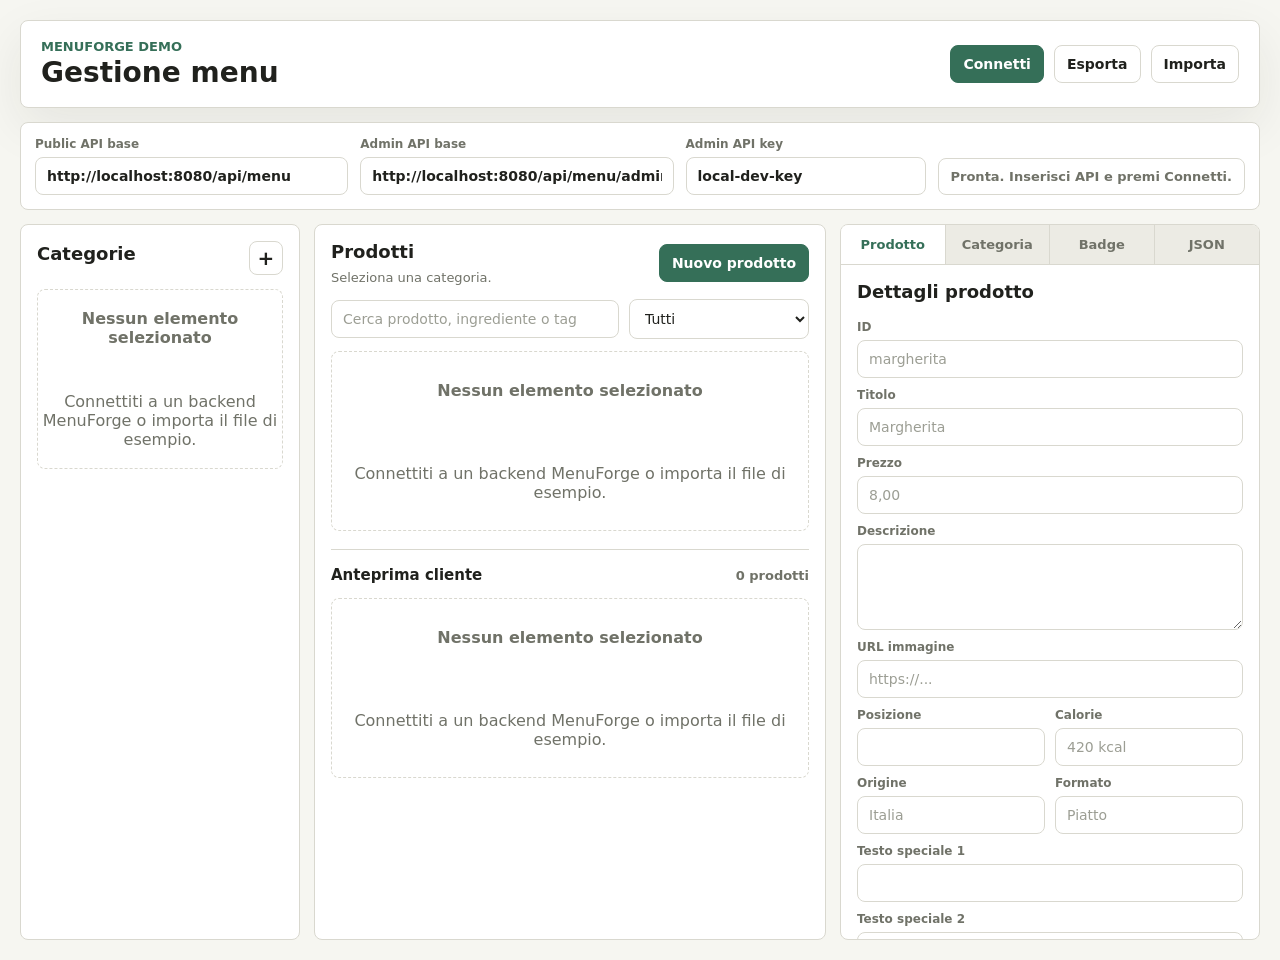
==== examples/menu-admin-demo/index.html @ b29a991a "Add standalone MenuForge admin demo" ====
<!doctype html>
<html lang="it">
<head>
  <meta charset="utf-8">
  <meta name="viewport" content="width=device-width, initial-scale=1">
  <title>MenuForge Admin Demo</title>
  <link rel="icon" href="data:,">
  <link rel="stylesheet" href="styles.css">
</head>
<body>
  <div class="app-shell">
    <header class="topbar">
      <div>
        <p class="product">MenuForge Demo</p>
        <h1>Gestione menu</h1>
      </div>
      <div class="topbar-actions">
        <button id="connectBtn" class="button primary" type="button">Connetti</button>
        <button id="exportBtn" class="button" type="button">Esporta</button>
        <label class="file-button">
          Importa
          <input id="importFile" type="file" accept="application/json">
        </label>
      </div>
    </header>

    <section class="connection-panel" aria-label="Connessione API">
      <label>
        Public API base
        <input id="publicBase" value="http://localhost:8080/api/menu">
      </label>
      <label>
        Admin API base
        <input id="adminBase" value="http://localhost:8080/api/menu/admin">
      </label>
      <label>
        Admin API key
        <input id="apiKey" value="local-dev-key">
      </label>
      <p id="status" class="status">Non connesso</p>
    </section>

    <main class="workspace">
      <aside class="sidebar" aria-label="Categorie">
        <div class="section-heading">
          <h2>Categorie</h2>
          <button id="newCategoryBtn" class="icon-button" type="button" title="Nuova categoria">+</button>
        </div>
        <div id="categoryList" class="category-list"></div>
      </aside>

      <section class="content" aria-label="Prodotti">
        <div class="section-heading">
          <div>
            <h2 id="activeCategoryTitle">Prodotti</h2>
            <p id="activeCategoryMeta" class="muted">Seleziona una categoria.</p>
          </div>
          <button id="newItemBtn" class="button primary" type="button">Nuovo prodotto</button>
        </div>

        <div class="toolbar">
          <input id="searchInput" placeholder="Cerca prodotto, ingrediente o tag">
          <select id="availabilityFilter">
            <option value="all">Tutti</option>
            <option value="available">Disponibili</option>
            <option value="unavailable">Non disponibili</option>
            <option value="highlight">In evidenza</option>
          </select>
        </div>

        <div id="itemList" class="item-list"></div>

        <section class="preview-band" aria-label="Anteprima cliente">
          <div class="section-heading">
            <h3>Anteprima cliente</h3>
            <span id="previewCount" class="counter">0 prodotti</span>
          </div>
          <div id="customerPreview" class="customer-preview"></div>
        </section>
      </section>

      <aside class="inspector" aria-label="Editor">
        <div class="tabs">
          <button class="tab active" data-panel="itemPanel" type="button">Prodotto</button>
          <button class="tab" data-panel="categoryPanel" type="button">Categoria</button>
          <button class="tab" data-panel="badgePanel" type="button">Badge</button>
          <button class="tab" data-panel="jsonPanel" type="button">JSON</button>
        </div>

        <form id="itemForm" class="panel active" data-panel-id="itemPanel">
          <h2>Dettagli prodotto</h2>
          <label>ID <input name="id" placeholder="margherita"></label>
          <label>Titolo <input name="title" required placeholder="Margherita"></label>
          <label>Prezzo <input name="price" placeholder="8,00"></label>
          <label>Descrizione <textarea name="description" rows="4"></textarea></label>
          <label>URL immagine <input name="imageUrl" placeholder="https://..."></label>
          <div class="field-row">
            <label>Posizione <input name="position" type="number" min="0"></label>
            <label>Calorie <input name="calories" placeholder="420 kcal"></label>
          </div>
          <div class="field-row">
            <label>Origine <input name="origin" placeholder="Italia"></label>
            <label>Formato <input name="format" placeholder="Piatto"></label>
          </div>
          <label>Testo speciale 1 <input name="specialText1"></label>
          <label>Testo speciale 2 <input name="specialText2"></label>
          <label>Testo speciale 3 <input name="specialText3"></label>
          <label>Ingredienti <input name="ingredients" placeholder="Pomodoro, Mozzarella, Basilico"></label>
          <label>Tag 1 <input name="tag1" placeholder="vegetariano, classico"></label>
          <label>Tag 2 <input name="tag2"></label>
          <label>Tag 3 <input name="tag3"></label>
          <label>Allergeni <input name="allergenNumbers" placeholder="1, 7"></label>
          <label>Badge <input name="badgeIds" placeholder="chef, new"></label>
          <div class="switch-row">
            <label><input name="available" type="checkbox" checked> Disponibile</label>
            <label><input name="highlight" type="checkbox"> In evidenza</label>
          </div>
          <div class="action-row">
            <button class="button primary" type="submit">Salva prodotto</button>
            <button id="deleteItemBtn" class="button danger" type="button">Elimina</button>
          </div>
        </form>

        <form id="categoryForm" class="panel" data-panel-id="categoryPanel">
          <h2>Dettagli categoria</h2>
          <label>Slug <input name="slug" placeholder="pizze"></label>
          <label>Titolo <input name="title" required placeholder="Pizze"></label>
          <label>Sottotitolo <input name="subtitle"></label>
          <label>Nota <textarea name="note" rows="3"></textarea></label>
          <label>URL immagine <input name="categoryImageUrl"></label>
          <label>Posizione <input name="position" type="number" min="0"></label>
          <div class="switch-row">
            <label><input name="visible" type="checkbox" checked> Visibile</label>
          </div>
          <div class="action-row">
            <button class="button primary" type="submit">Salva categoria</button>
            <button id="deleteCategoryBtn" class="button danger" type="button">Elimina</button>
          </div>
        </form>

        <form id="badgeForm" class="panel" data-panel-id="badgePanel">
          <h2>Badge menu</h2>
          <label>ID <input name="id" placeholder="chef"></label>
          <label>Etichetta <input name="label" placeholder="Scelto dallo chef"></label>
          <label>Stile <input name="style" placeholder="accent"></label>
          <button class="button primary" type="submit">Salva badge</button>
          <div id="badgeList" class="badge-list"></div>
        </form>

        <section class="panel" data-panel-id="jsonPanel">
          <h2>Documento completo</h2>
          <textarea id="jsonEditor" class="json-editor" spellcheck="false"></textarea>
          <div class="action-row">
            <button id="replaceJsonBtn" class="button primary" type="button">Importa JSON</button>
            <button id="copyJsonBtn" class="button" type="button">Copia</button>
          </div>
        </section>
      </aside>
    </main>
  </div>

  <template id="emptyStateTemplate">
    <div class="empty-state">
      <strong>Nessun elemento selezionato</strong>
      <span>Connettiti a un backend MenuForge o importa il file di esempio.</span>
    </div>
  </template>

  <script src="app.js"></script>
</body>
</html>
---- examples/menu-admin-demo/styles.css ----
:root {
  --bg: #f6f6f1;
  --surface: #ffffff;
  --surface-muted: #ecebe4;
  --text: #20211d;
  --muted: #707268;
  --border: #d9d8cf;
  --accent: #356f58;
  --accent-strong: #25533f;
  --danger: #a3392f;
  --warning: #b96a2d;
  --shadow: 0 18px 50px rgba(32, 33, 29, 0.08);
  --radius: 8px;
  font-family: Inter, ui-sans-serif, system-ui, -apple-system, BlinkMacSystemFont, "Segoe UI", sans-serif;
}

* {
  box-sizing: border-box;
}

body {
  margin: 0;
  min-height: 100vh;
  background: var(--bg);
  color: var(--text);
}

button,
input,
textarea,
select {
  font: inherit;
}

button {
  cursor: pointer;
}

.app-shell {
  min-height: 100vh;
  padding: 20px;
}

.topbar {
  display: flex;
  align-items: center;
  justify-content: space-between;
  gap: 20px;
  padding: 18px 20px;
  background: var(--surface);
  border: 1px solid var(--border);
  border-radius: var(--radius);
  box-shadow: var(--shadow);
}

.product {
  margin: 0 0 4px;
  color: var(--accent);
  font-size: 13px;
  font-weight: 700;
  text-transform: uppercase;
}

h1,
h2,
h3,
p {
  margin-top: 0;
}

h1 {
  margin-bottom: 0;
  font-size: 28px;
  line-height: 1.1;
}

h2 {
  margin-bottom: 8px;
  font-size: 18px;
  line-height: 1.2;
}

h3 {
  margin-bottom: 0;
  font-size: 15px;
}

.topbar-actions,
.action-row,
.field-row,
.switch-row,
.toolbar {
  display: flex;
  align-items: center;
  gap: 10px;
}

.button,
.file-button,
.icon-button {
  min-height: 38px;
  border: 1px solid var(--border);
  border-radius: var(--radius);
  background: var(--surface);
  color: var(--text);
  padding: 8px 12px;
  font-size: 14px;
  font-weight: 700;
}

.button.primary {
  border-color: var(--accent);
  background: var(--accent);
  color: #ffffff;
}

.button.primary:hover {
  background: var(--accent-strong);
}

.button.danger {
  border-color: var(--danger);
  color: var(--danger);
}

.button.danger:hover {
  background: #fff1ef;
}

.icon-button {
  width: 34px;
  min-height: 34px;
  padding: 0;
  font-size: 20px;
  line-height: 1;
}

.file-button {
  position: relative;
  display: inline-flex;
  align-items: center;
  justify-content: center;
  overflow: hidden;
}

.file-button input {
  position: absolute;
  inset: 0;
  opacity: 0;
}

.connection-panel {
  display: grid;
  grid-template-columns: minmax(200px, 1fr) minmax(200px, 1fr) minmax(160px, 240px) minmax(150px, auto);
  gap: 12px;
  align-items: end;
  margin: 14px 0;
  padding: 14px;
  background: var(--surface);
  border: 1px solid var(--border);
  border-radius: var(--radius);
}

label {
  display: grid;
  gap: 6px;
  color: var(--muted);
  font-size: 12px;
  font-weight: 700;
}

input,
textarea,
select {
  width: 100%;
  border: 1px solid var(--border);
  border-radius: var(--radius);
  background: #ffffff;
  color: var(--text);
  padding: 10px 11px;
  font-size: 14px;
}

input::placeholder,
textarea::placeholder {
  color: #9c9e94;
  font-weight: 500;
}

textarea {
  resize: vertical;
}

input:focus,
textarea:focus,
select:focus {
  border-color: var(--accent);
  outline: 3px solid rgba(53, 111, 88, 0.15);
}

.status {
  margin: 0;
  padding: 10px 12px;
  border: 1px solid var(--border);
  border-radius: var(--radius);
  color: var(--muted);
  font-size: 13px;
  font-weight: 700;
}

.status.ok {
  border-color: rgba(53, 111, 88, 0.35);
  background: #eef6f2;
  color: var(--accent);
}

.status.error {
  border-color: rgba(163, 57, 47, 0.35);
  background: #fff1ef;
  color: var(--danger);
}

.workspace {
  display: grid;
  grid-template-columns: 280px minmax(420px, 1fr) 420px;
  gap: 14px;
  align-items: start;
}

.sidebar,
.content,
.inspector {
  min-height: calc(100vh - 184px);
  background: var(--surface);
  border: 1px solid var(--border);
  border-radius: var(--radius);
}

.sidebar,
.content {
  padding: 16px;
}

.inspector {
  overflow: hidden;
}

.section-heading {
  display: flex;
  align-items: center;
  justify-content: space-between;
  gap: 12px;
  margin-bottom: 14px;
}

.muted {
  margin-bottom: 0;
  color: var(--muted);
  font-size: 13px;
}

.category-list,
.item-list,
.badge-list,
.customer-preview {
  display: grid;
  gap: 8px;
}

.category-row,
.item-row,
.badge-row,
.preview-item {
  border: 1px solid var(--border);
  border-radius: var(--radius);
  background: #ffffff;
  padding: 11px;
}

.category-row,
.item-row {
  display: grid;
  gap: 8px;
}

.category-row {
  cursor: pointer;
}

.category-row.active,
.item-row.active {
  border-color: var(--accent);
  box-shadow: inset 3px 0 0 var(--accent);
}

.row-title {
  display: flex;
  align-items: center;
  justify-content: space-between;
  gap: 10px;
}

.row-title strong {
  font-size: 15px;
}

.row-title span {
  color: var(--muted);
  font-size: 13px;
  white-space: nowrap;
}

.chips {
  display: flex;
  flex-wrap: wrap;
  gap: 6px;
}

.chip {
  display: inline-flex;
  align-items: center;
  min-height: 24px;
  border: 1px solid var(--border);
  border-radius: 999px;
  padding: 3px 8px;
  color: var(--muted);
  font-size: 12px;
  font-weight: 700;
}

.chip.accent {
  border-color: rgba(53, 111, 88, 0.25);
  background: #eef6f2;
  color: var(--accent);
}

.chip.warning {
  border-color: rgba(185, 106, 45, 0.28);
  background: #fff6eb;
  color: var(--warning);
}

.toolbar {
  margin-bottom: 12px;
}

.toolbar input {
  flex: 1;
}

.toolbar select {
  max-width: 180px;
}

.preview-band {
  margin-top: 18px;
  padding-top: 16px;
  border-top: 1px solid var(--border);
}

.counter {
  color: var(--muted);
  font-size: 13px;
  font-weight: 700;
}

.preview-item {
  display: grid;
  gap: 4px;
}

.preview-item .price {
  color: var(--accent);
  font-weight: 800;
}

.tabs {
  display: grid;
  grid-template-columns: repeat(4, 1fr);
  border-bottom: 1px solid var(--border);
  background: var(--surface-muted);
}

.tab {
  border: 0;
  border-right: 1px solid var(--border);
  background: transparent;
  color: var(--muted);
  padding: 12px 8px;
  font-size: 13px;
  font-weight: 800;
}

.tab:last-child {
  border-right: 0;
}

.tab.active {
  background: var(--surface);
  color: var(--accent);
}

.panel {
  display: none;
  max-height: calc(100vh - 226px);
  overflow: auto;
  padding: 16px;
}

.panel.active {
  display: grid;
  gap: 10px;
}

.field-row {
  align-items: start;
}

.field-row label {
  flex: 1;
}

.switch-row {
  align-items: center;
  justify-content: flex-start;
  flex-wrap: wrap;
}

.switch-row label {
  display: flex;
  align-items: center;
  gap: 8px;
  min-height: 36px;
  color: var(--text);
  font-size: 14px;
}

.switch-row input {
  width: auto;
}

.json-editor {
  min-height: 520px;
  font-family: "Cascadia Code", "SFMono-Regular", Consolas, monospace;
  font-size: 12px;
  line-height: 1.45;
}

.empty-state {
  display: grid;
  place-items: center;
  gap: 8px;
  min-height: 180px;
  border: 1px dashed var(--border);
  border-radius: var(--radius);
  color: var(--muted);
  text-align: center;
}

@media (max-width: 1180px) {
  .workspace {
    grid-template-columns: 240px minmax(360px, 1fr);
  }

  .inspector {
    grid-column: 1 / -1;
    min-height: auto;
  }

  .panel {
    max-height: none;
  }
}

@media (max-width: 760px) {
  .app-shell {
    padding: 10px;
  }

  .topbar,
  .topbar-actions,
  .connection-panel,
  .workspace,
  .toolbar,
  .field-row,
  .action-row {
    grid-template-columns: 1fr;
    flex-direction: column;
    align-items: stretch;
  }

  .workspace {
    display: grid;
  }

  .sidebar,
  .content,
  .inspector {
    min-height: auto;
  }
}
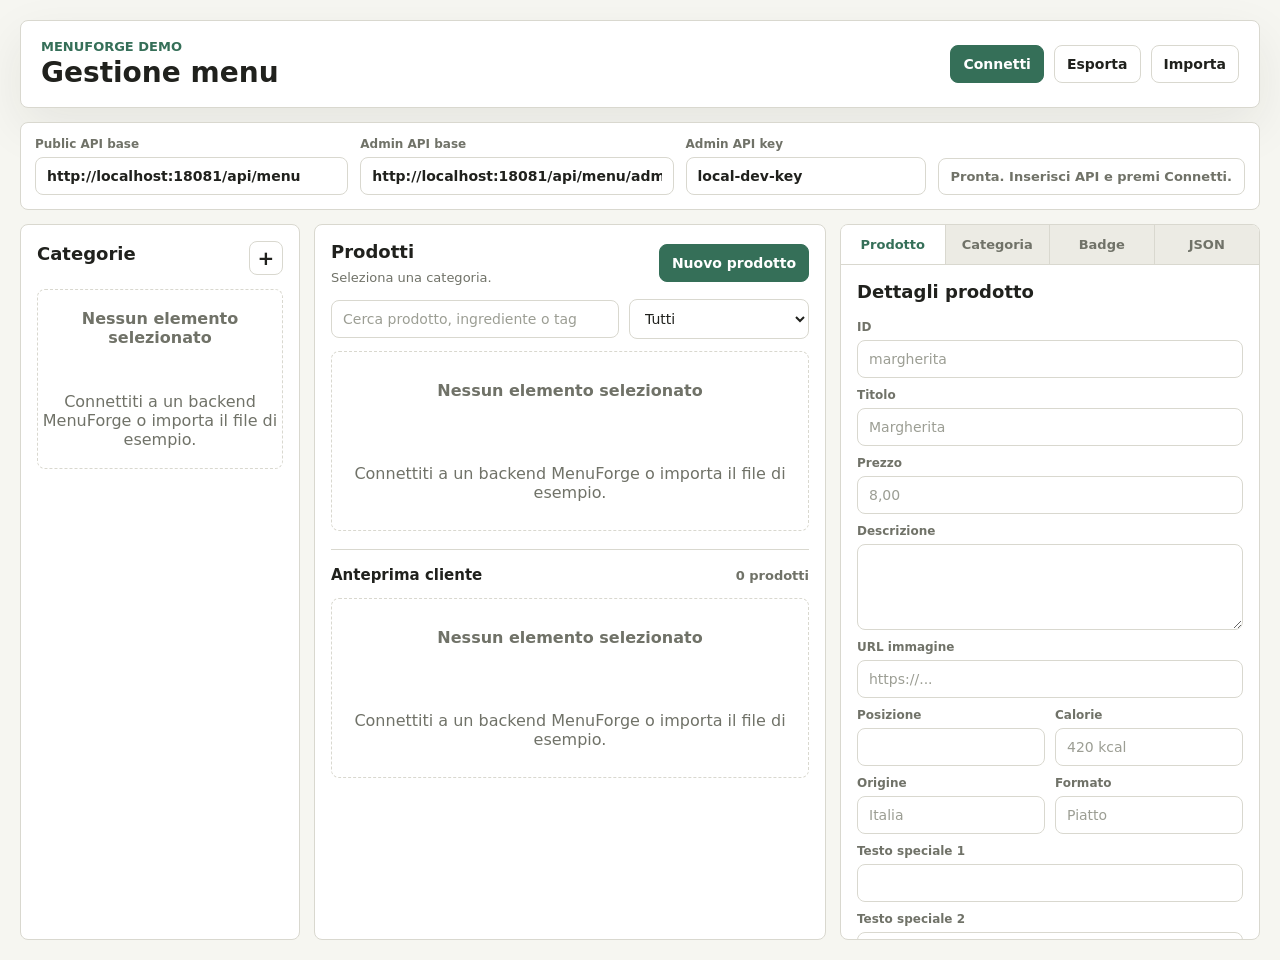
==== commit d926d5be: "Fix admin demo CORS saves" ====
--- a/examples/menu-admin-demo/index.html
+++ b/examples/menu-admin-demo/index.html
@@ -27,11 +27,11 @@
     <section class="connection-panel" aria-label="Connessione API">
       <label>
         Public API base
-        <input id="publicBase" value="http://localhost:8080/api/menu">
+        <input id="publicBase" value="http://localhost:18081/api/menu">
       </label>
       <label>
         Admin API base
-        <input id="adminBase" value="http://localhost:8080/api/menu/admin">
+        <input id="adminBase" value="http://localhost:18081/api/menu/admin">
       </label>
       <label>
         Admin API key
